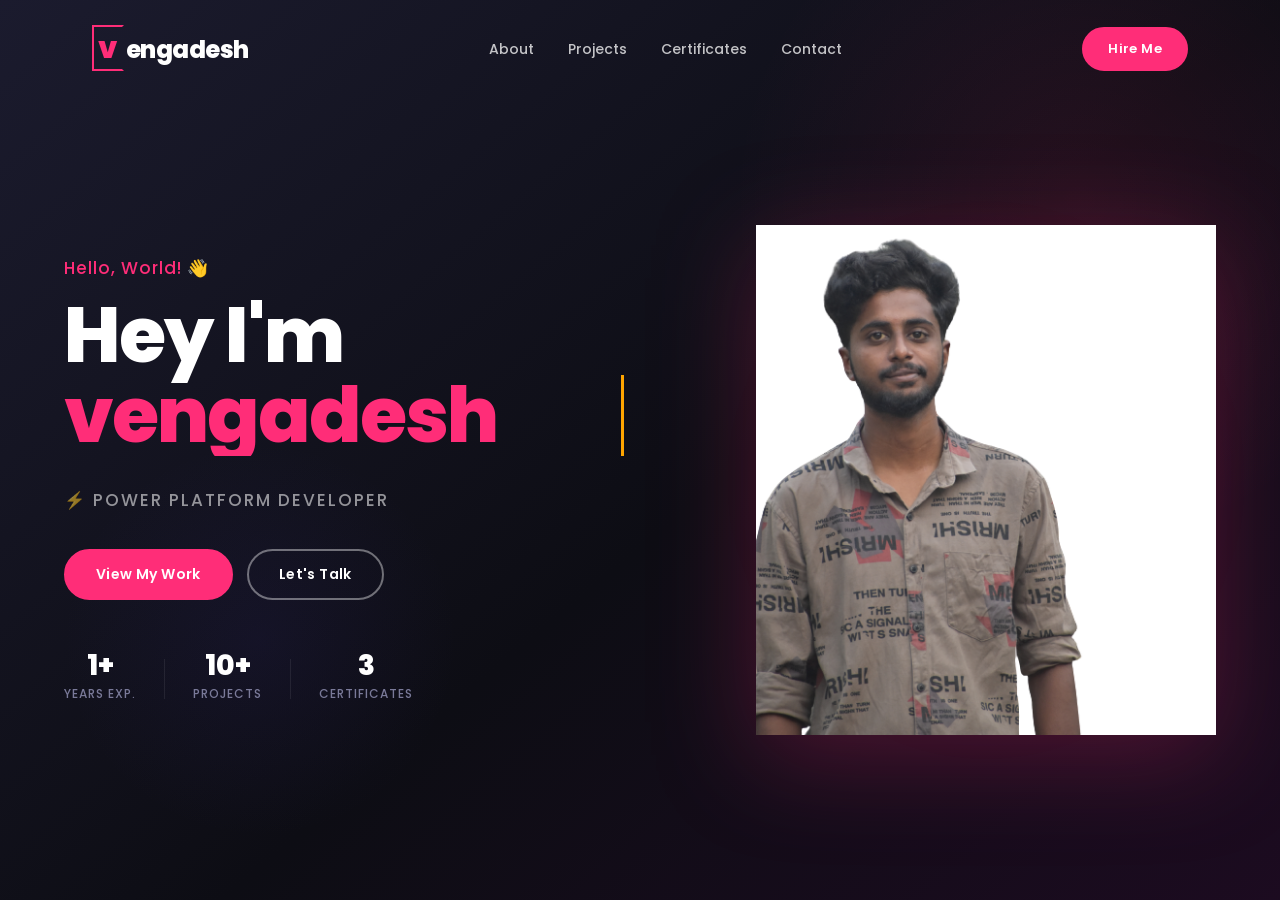
==== portfolio/index.html @ 94b804ec "Add files via upload" ====
<!DOCTYPE html>
<html lang="en">
<head>
    <meta charset="UTF-8">
    <meta name="viewport" content="width=device-width, initial-scale=1.0">
    <title>Vengadesh | Power Platform Developer</title>
    <link rel="stylesheet" href="style.css">
    <link href="https://fonts.googleapis.com/css2?family=Poppins:wght@300;400;500;600;700;800&display=swap" rel="stylesheet">
    <link rel="stylesheet" href="https://cdnjs.cloudflare.com/ajax/libs/font-awesome/6.4.0/css/all.min.css">
</head>
<body class="page-home">

    <!-- ── NAV ── -->
    <nav class="navbar">
        <div class="nav-inner">
            <a href="index.html" class="logo">vengadesh</a>
            <ul class="nav-links">
                <li><a href="about.html">About</a></li>
                <li><a href="pro.html">Projects</a></li>
                <li><a href="cer.html">Certificates</a></li>
                <li><a href="cont.html">Contact</a></li>
            </ul>
            <a href="cont.html" class="btn-hire">Hire Me</a>
            <button class="hamburger" onclick="toggleMenu()" aria-label="menu">
                <span></span><span></span><span></span>
            </button>
        </div>
        <!-- Mobile menu -->
        <div class="mobile-menu" id="mobileMenu">
            <a href="about.html">About</a>
            <a href="pro.html">Projects</a>
            <a href="cer.html">Certificates</a>
            <a href="cont.html">Contact</a>
            <a href="cont.html" class="btn-hire">Hire Me</a>
        </div>
    </nav>

    <!-- ── HERO ── -->
    <section class="hero">
        <div class="hero-left">
            <p class="hero-greeting">Hello, World! 👋</p>
            <h1 class="hero-title">
                Hey I'm<br>
                <span class="typed-name" id="typedText">vengadesh</span>
            </h1>
            <p class="hero-role">⚡ Power Platform Developer</p>
            <div class="hero-cta">
                <a href="pro.html" class="btn-primary">View My Work</a>
                <a href="cont.html" class="btn-secondary">Let's Talk</a>
            </div>
            <div class="hero-stats">
                <div class="stat"><strong>1+</strong><span>Years Exp.</span></div>
                <div class="stat-sep"></div>
                <div class="stat"><strong>10+</strong><span>Projects</span></div>
                <div class="stat-sep"></div>
                <div class="stat"><strong>3</strong><span>Certificates</span></div>
            </div>
        </div>

        <div class="hero-right">
            <div class="hero-img-wrap">
                <div class="img-glow"></div>
                <img src="images/bcg.png" alt="Vengadesh" class="hero-img">
            </div>
        </div>
    </section>

    <script>
        window.addEventListener('scroll', () => {
            document.querySelector('.navbar').classList.toggle('scrolled', window.scrollY > 60);
        });
        function toggleMenu() {
            document.getElementById('mobileMenu').classList.toggle('open');
        }
    </script>
</body>
</html>
---- portfolio/style.css ----
/* ═══════════════════════════════════════════════
   RESET & ROOT VARIABLES
═══════════════════════════════════════════════ */
*, *::before, *::after { margin: 0; padding: 0; box-sizing: border-box; }

:root {
    --pink:        #ff2d78;
    --pink-dark:   #d4215e;
    --pink-glow:   rgba(255, 45, 120, 0.22);
    --dark:        #0d0d14;
    --dark2:       #12121e;
    --dark3:       #1b1b2e;
    --white:       #ffffff;
    --off-white:   #f5f5fb;
    --muted:       #7a7a99;
    --border-dark: rgba(255,255,255,0.08);
    --border-light:#e2e2ee;
    --radius:      14px;
    --shadow-sm:   0 4px 20px rgba(0,0,0,0.08);
    --shadow-md:   0 12px 40px rgba(0,0,0,0.14);
    --shadow-pink: 0 8px 30px rgba(255,45,120,0.25);
    --transition:  all 0.3s cubic-bezier(0.4,0,0.2,1);
}

html { scroll-behavior: smooth; }

body {
    font-family: 'Poppins', sans-serif;
    background: var(--white);
    color: #111;
    overflow-x: hidden;
}

body.page-inner { padding-top: 80px; }

a { text-decoration: none; color: inherit; }
ul { list-style: none; }
img { display: block; max-width: 100%; }

/* ═══════════════════════════════════════════════
   SHARED UTILITY
═══════════════════════════════════════════════ */
.container {
    max-width: 1160px;
    margin: 0 auto;
    padding: 0 32px;
}

.section-tag {
    display: inline-block;
    font-size: 12px;
    font-weight: 700;
    letter-spacing: 3px;
    text-transform: uppercase;
    color: var(--pink);
    margin-bottom: 10px;
}

.section-heading {
    font-size: clamp(28px, 4vw, 42px);
    font-weight: 800;
    letter-spacing: -0.5px;
    color: #111;
    margin-bottom: 48px;
}
.section-heading span { color: var(--pink); }

.dark-section .section-heading { color: var(--white); }

/* Divider */
.divider {
    width: 52px;
    height: 4px;
    background: var(--pink);
    border-radius: 2px;
    margin: 12px 0 32px;
}

/* ═══════════════════════════════════════════════
   BUTTONS
═══════════════════════════════════════════════ */
.btn-primary, .btn-secondary, .btn-hire {
    display: inline-flex;
    align-items: center;
    gap: 8px;
    font-family: 'Poppins', sans-serif;
    font-size: 14px;
    font-weight: 600;
    letter-spacing: 0.4px;
    padding: 13px 30px;
    border-radius: 50px;
    cursor: pointer;
    border: 2px solid transparent;
    transition: var(--transition);
}

.btn-primary {
    background: var(--pink);
    color: var(--white);
    border-color: var(--pink);
}
.btn-primary:hover {
    background: transparent;
    color: var(--pink);
    transform: translateY(-2px);
    box-shadow: var(--shadow-pink);
}

.btn-secondary {
    background: transparent;
    color: var(--white);
    border-color: rgba(255,255,255,0.4);
}
.btn-secondary:hover {
    border-color: var(--white);
    background: rgba(255,255,255,0.08);
    transform: translateY(-2px);
}

/* Dark pages secondary button */
.page-inner .btn-secondary {
    color: var(--pink);
    border-color: var(--pink);
}
.page-inner .btn-secondary:hover {
    background: var(--pink-glow);
    color: var(--pink);
}

.btn-hire {
    background: var(--pink);
    color: var(--white);
    border-color: var(--pink);
    padding: 10px 24px;
    font-size: 13px;
}
.btn-hire:hover {
    background: var(--pink-dark);
    transform: translateY(-2px);
    box-shadow: var(--shadow-pink);
}

/* ═══════════════════════════════════════════════
   NAVBAR
═══════════════════════════════════════════════ */
.navbar {
    position: fixed;
    top: 0;
    left: 0;
    width: 100%;
    z-index: 1000;
    transition: var(--transition);
}

.nav-inner {
    display: flex;
    align-items: center;
    justify-content: space-between;
    max-width: 1160px;
    margin: 0 auto;
    padding: 22px 32px;
    transition: var(--transition);
}

/* Transparent state (home hero) */
.navbar:not(.scrolled) .nav-inner {
    padding: 26px 32px;
}

/* Scrolled / inner pages */
.navbar.scrolled {
    background: rgba(13, 13, 20, 0.95);
    backdrop-filter: blur(18px);
    -webkit-backdrop-filter: blur(18px);
    border-bottom: 1px solid var(--border-dark);
    box-shadow: 0 4px 30px rgba(0,0,0,0.3);
}
.navbar.scrolled .nav-inner { padding: 14px 32px; }

/* Logo */
.logo {
    font-size: 24px;
    font-weight: 800;
    color: var(--white);
    letter-spacing: -0.5px;
    cursor: pointer;
}
.logo::first-letter {
    font-size: 30px;
    color: var(--pink);
    border: 2px solid var(--pink);
    border-right-color: transparent;
    padding: 0 5px 0 4px;
    margin-right: 2px;
}

/* Nav links */
.nav-links {
    display: flex;
    align-items: center;
    gap: 6px;
}
.nav-links li a {
    font-size: 14px;
    font-weight: 500;
    color: rgba(255,255,255,0.75);
    padding: 7px 14px;
    border-radius: 8px;
    position: relative;
    transition: color 0.25s;
}
.nav-links li a::after {
    content: '';
    position: absolute;
    bottom: 2px;
    left: 14px;
    width: 0;
    height: 2px;
    background: var(--pink);
    border-radius: 1px;
    transition: width 0.3s ease;
}
.nav-links li a:hover,
.nav-links li a.active { color: var(--white); }
.nav-links li a:hover::after,
.nav-links li a.active::after { width: calc(100% - 28px); }
.nav-links li a.active { color: var(--pink); }

/* Hamburger (mobile) */
.hamburger {
    display: none;
    flex-direction: column;
    gap: 5px;
    background: none;
    border: none;
    cursor: pointer;
    padding: 4px;
}
.hamburger span {
    width: 24px;
    height: 2px;
    background: var(--white);
    border-radius: 2px;
    transition: var(--transition);
}

/* Mobile menu */
.mobile-menu {
    display: none;
    flex-direction: column;
    gap: 4px;
    padding: 12px 32px 20px;
    background: rgba(13,13,20,0.97);
    border-top: 1px solid var(--border-dark);
}
.mobile-menu.open { display: flex; }
.mobile-menu a {
    font-size: 15px;
    font-weight: 500;
    color: rgba(255,255,255,0.8);
    padding: 10px 0;
    border-bottom: 1px solid var(--border-dark);
}
.mobile-menu a.active,
.mobile-menu a:hover { color: var(--pink); }
.mobile-menu .btn-hire { margin-top: 10px; align-self: flex-start; }

/* ═══════════════════════════════════════════════
   HOME HERO
═══════════════════════════════════════════════ */
.hero {
    display: flex;
    align-items: center;
    justify-content: space-between;
    min-height: 100vh;
    background: linear-gradient(140deg, var(--dark3) 0%, var(--dark) 55%, #1c0b20 100%);
    padding: 120px 64px 60px;
    position: relative;
    overflow: hidden;
}

/* background glow blobs */
.hero::before {
    content: '';
    position: absolute;
    width: 700px;
    height: 700px;
    background: radial-gradient(circle, rgba(255,45,120,0.1) 0%, transparent 70%);
    top: -150px;
    right: -150px;
    border-radius: 50%;
    pointer-events: none;
}
.hero::after {
    content: '';
    position: absolute;
    width: 400px;
    height: 400px;
    background: radial-gradient(circle, rgba(80,60,200,0.08) 0%, transparent 70%);
    bottom: 60px;
    left: 60px;
    border-radius: 50%;
    pointer-events: none;
}

.hero-left {
    flex: 1;
    max-width: 560px;
    z-index: 1;
    animation: fadeInUp 0.8s ease both;
}

.hero-greeting {
    font-size: 17px;
    font-weight: 500;
    color: var(--pink);
    letter-spacing: 1px;
    margin-bottom: 14px;
}

.hero-title {
    font-size: clamp(44px, 6vw, 82px);
    font-weight: 800;
    color: var(--white);
    line-height: 1.05;
    letter-spacing: -2px;
    margin-bottom: 18px;
}

.typed-name {
    color: var(--pink);
    overflow: hidden;
    border-right: 3px solid orange;
    white-space: nowrap;
    display: inline-block;
    animation: typing 3.5s steps(30, end) both, blink-caret 0.7s step-end infinite;
}

@keyframes typing {
    from { width: 0; }
    to   { width: 100%; }
}
@keyframes blink-caret {
    from, to { border-color: transparent; }
    50%       { border-color: orange; }
}

.hero-role {
    font-size: 17px;
    font-weight: 500;
    color: rgba(255,255,255,0.55);
    letter-spacing: 2px;
    text-transform: uppercase;
    margin-bottom: 36px;
}

.hero-cta {
    display: flex;
    gap: 14px;
    flex-wrap: wrap;
    margin-bottom: 52px;
}

.hero-stats {
    display: flex;
    align-items: center;
    gap: 28px;
}
.stat { text-align: center; }
.stat strong {
    display: block;
    font-size: 28px;
    font-weight: 800;
    color: var(--white);
    line-height: 1;
}
.stat span {
    font-size: 12px;
    color: var(--muted);
    font-weight: 500;
    text-transform: uppercase;
    letter-spacing: 1px;
}
.stat-sep {
    width: 1px;
    height: 40px;
    background: var(--border-dark);
}

/* Hero image */
.hero-right {
    flex: 0 0 42%;
    display: flex;
    justify-content: flex-end;
    align-items: flex-end;
    z-index: 1;
    position: relative;
}
.hero-img-wrap {
    position: relative;
    width: 100%;
    max-width: 460px;
}
.img-glow {
    position: absolute;
    inset: 20px;
    background: radial-gradient(ellipse, rgba(255,45,120,0.3) 0%, transparent 70%);
    filter: blur(40px);
    z-index: 0;
}
.hero-img {
    position: relative;
    width: 100%;
    z-index: 1;
    filter: drop-shadow(0 20px 50px rgba(255,45,120,0.25));
    animation: float 4s ease-in-out infinite;
}
@keyframes float {
    0%,100% { transform: translateY(0); }
    50%      { transform: translateY(-16px); }
}

@keyframes fadeInUp {
    from { opacity:0; transform: translateY(30px); }
    to   { opacity:1; transform: translateY(0); }
}

/* ═══════════════════════════════════════════════
   PAGE HERO (inner pages banner)
═══════════════════════════════════════════════ */
.page-hero {
    background: linear-gradient(135deg, var(--off-white) 0%, #ece9f8 100%);
    padding: 80px 32px 70px;
    text-align: center;
    border-bottom: 1px solid var(--border-light);
}
.dark-hero {
    background: linear-gradient(140deg, var(--dark3) 0%, var(--dark) 100%);
    border-bottom: 1px solid var(--border-dark);
}
.page-hero-inner { max-width: 700px; margin: 0 auto; }

.page-hero h1 {
    font-size: clamp(34px, 5vw, 56px);
    font-weight: 800;
    color: #111;
    letter-spacing: -1px;
}
.dark-hero h1 { color: var(--white); }
.page-hero h1 span { color: var(--pink); }

.page-hero > .page-hero-inner > p {
    font-size: 16px;
    color: #666;
    margin-top: 10px;
    margin-bottom: 20px;
}
.dark-hero .page-hero-inner > p { color: var(--muted); }

.breadcrumb {
    display: inline-flex;
    align-items: center;
    gap: 8px;
    font-size: 13px;
    color: #999;
}
.breadcrumb a { color: var(--pink); font-weight: 500; }
.breadcrumb i { font-size: 10px; }
.breadcrumb span { color: #555; }
.light-breadcrumb .breadcrumb span { color: var(--muted); }

/* ═══════════════════════════════════════════════
   INNER SECTION (shared wrapper)
═══════════════════════════════════════════════ */
.inner-section {
    padding: 80px 0 100px;
}
.dark-section {
    background: var(--dark);
    color: var(--white);
}

/* ═══════════════════════════════════════════════
   ABOUT PAGE
═══════════════════════════════════════════════ */
.about-grid {
    display: grid;
    grid-template-columns: 380px 1fr;
    gap: 72px;
    align-items: start;
    margin-bottom: 80px;
}

.about-img-col {
    display: flex;
    flex-direction: column;
    align-items: center;
    gap: 24px;
}

.about-img-frame {
    position: relative;
    width: 100%;
    border-radius: var(--radius);
}
.about-img-frame img {
    width: 100%;
    border-radius: var(--radius);
    border: 4px solid var(--pink);
    box-shadow: var(--shadow-pink);
}
.exp-badge {
    position: absolute;
    bottom: -18px;
    right: -18px;
    background: var(--pink);
    color: var(--white);
    padding: 16px 20px;
    border-radius: 12px;
    text-align: center;
    box-shadow: var(--shadow-pink);
    min-width: 88px;
}
.exp-badge strong { display: block; font-size: 26px; font-weight: 800; line-height: 1; }
.exp-badge span   { font-size: 11px; font-weight: 500; text-transform: uppercase; letter-spacing: 1px; opacity: 0.9; }

.social-row { display: flex; gap: 12px; margin-top: 14px; }
.social-row a {
    width: 40px;
    height: 40px;
    background: var(--off-white);
    border: 1px solid var(--border-light);
    border-radius: 10px;
    display: flex;
    align-items: center;
    justify-content: center;
    font-size: 15px;
    color: #555;
    transition: var(--transition);
}
.social-row a:hover {
    background: var(--pink);
    border-color: var(--pink);
    color: var(--white);
    transform: translateY(-3px);
}

/* Text column */
.about-text-col { padding-top: 6px; }

.about-heading {
    font-size: clamp(22px, 3vw, 30px);
    font-weight: 800;
    color: #111;
    line-height: 1.3;
    margin-bottom: 16px;
    letter-spacing: -0.5px;
}
.about-heading span { color: var(--pink); }

.about-desc {
    font-size: 15px;
    color: #555;
    line-height: 1.85;
    margin-bottom: 14px;
}

/* Tabs */
.tab-bar {
    display: flex;
    gap: 4px;
    border-bottom: 2px solid var(--border-light);
    margin: 28px 0 22px;
}
.tab-btn {
    font-family: 'Poppins', sans-serif;
    font-size: 14px;
    font-weight: 600;
    color: #999;
    background: none;
    border: none;
    padding: 9px 20px;
    cursor: pointer;
    position: relative;
    bottom: -2px;
    border-bottom: 2px solid transparent;
    transition: color 0.25s, border-color 0.25s;
    border-radius: 6px 6px 0 0;
}
.tab-btn:hover { color: var(--pink); }
.tab-btn.active { color: var(--pink); border-bottom-color: var(--pink); }

.tab-panel { display: none; animation: fadeIn 0.3s ease; }
.tab-panel.active { display: block; }
@keyframes fadeIn { from { opacity:0; transform: translateY(6px); } to { opacity:1; transform: none; } }

.skill-list {
    display: grid;
    grid-template-columns: 1fr 1fr;
    gap: 10px;
    margin-bottom: 24px;
}
.skill-list li {
    display: flex;
    align-items: center;
    gap: 9px;
    font-size: 14px;
    color: #444;
    font-weight: 500;
}
.skill-list li i { color: var(--pink); font-size: 13px; flex-shrink: 0; }

/* Timeline (Experience/Education) */
.timeline-list { display: flex; flex-direction: column; gap: 22px; margin-bottom: 24px; }
.timeline-list li { display: flex; gap: 16px; align-items: flex-start; }
.tl-dot {
    width: 12px;
    height: 12px;
    background: var(--pink);
    border-radius: 50%;
    flex-shrink: 0;
    margin-top: 5px;
    box-shadow: 0 0 0 4px rgba(255,45,120,0.15);
}
.tl-body strong { display: block; font-size: 15px; font-weight: 700; color: #111; }
.tl-body em     { display: block; font-size: 12px; color: var(--pink); font-weight: 500; margin: 3px 0 6px; font-style: normal; }
.tl-body p      { font-size: 13px; color: #666; line-height: 1.6; }

.about-actions { display: flex; gap: 14px; flex-wrap: wrap; margin-top: 8px; }

/* Skills progress section */
.skills-progress-section {
    padding-top: 60px;
    border-top: 1px solid var(--border-light);
}
.progress-grid {
    display: grid;
    grid-template-columns: 1fr 1fr;
    gap: 28px 48px;
    margin-top: 40px;
}
.progress-item { }
.progress-label {
    display: flex;
    justify-content: space-between;
    font-size: 14px;
    font-weight: 600;
    color: #333;
    margin-bottom: 8px;
}
.progress-bar {
    width: 100%;
    height: 8px;
    background: #eee;
    border-radius: 10px;
    overflow: hidden;
}
.progress-fill {
    height: 100%;
    background: linear-gradient(90deg, var(--pink-dark), var(--pink));
    border-radius: 10px;
    animation: fillBar 1.2s ease both;
}
@keyframes fillBar { from { width: 0 !important; } }

/* ═══════════════════════════════════════════════
   PROJECTS PAGE
═══════════════════════════════════════════════ */
.filter-row {
    display: flex;
    gap: 10px;
    flex-wrap: wrap;
    margin-bottom: 44px;
}
.filter-btn {
    font-family: 'Poppins', sans-serif;
    font-size: 13px;
    font-weight: 600;
    padding: 9px 22px;
    border-radius: 50px;
    border: 1px solid var(--border-dark);
    background: transparent;
    color: var(--muted);
    cursor: pointer;
    transition: var(--transition);
}
.filter-btn:hover { color: var(--white); border-color: var(--white); }
.filter-btn.active {
    background: var(--pink);
    border-color: var(--pink);
    color: var(--white);
}

.projects-grid {
    display: grid;
    grid-template-columns: repeat(auto-fit, minmax(300px, 1fr));
    gap: 24px;
}

.pro-card {
    background: rgba(255,255,255,0.03);
    border: 1px solid var(--border-dark);
    border-radius: var(--radius);
    padding: 28px;
    display: flex;
    flex-direction: column;
    gap: 0;
    position: relative;
    transition: var(--transition);
    overflow: hidden;
}
.pro-card::before {
    content: '';
    position: absolute;
    inset: 0;
    background: linear-gradient(135deg, rgba(255,45,120,0.07), transparent 60%);
    opacity: 0;
    transition: opacity 0.35s;
}
.pro-card:hover {
    border-color: var(--pink);
    transform: translateY(-6px);
    box-shadow: 0 20px 50px rgba(255,45,120,0.18);
}
.pro-card:hover::before { opacity: 1; }

.featured-card {
    border-color: rgba(255,45,120,0.4);
    background: rgba(255,45,120,0.05);
}

.featured-ribbon {
    position: absolute;
    top: 14px;
    right: 14px;
    background: var(--pink);
    color: var(--white);
    font-size: 10px;
    font-weight: 700;
    padding: 4px 12px;
    border-radius: 20px;
    text-transform: uppercase;
    letter-spacing: 0.5px;
}

.pro-card-top {
    display: flex;
    align-items: flex-start;
    justify-content: space-between;
    margin-bottom: 18px;
    flex-wrap: wrap;
    gap: 10px;
}
.pro-icon {
    width: 48px;
    height: 48px;
    background: var(--pink-glow);
    border: 1px solid rgba(255,45,120,0.25);
    border-radius: 12px;
    display: flex;
    align-items: center;
    justify-content: center;
    font-size: 20px;
    color: var(--pink);
    flex-shrink: 0;
}
.pro-tags {
    display: flex;
    flex-wrap: wrap;
    gap: 6px;
    justify-content: flex-end;
    flex: 1;
}
.pro-tags span {
    background: rgba(255,45,120,0.1);
    color: var(--pink);
    font-size: 10px;
    font-weight: 700;
    padding: 3px 10px;
    border-radius: 20px;
    border: 1px solid rgba(255,45,120,0.2);
    text-transform: uppercase;
    letter-spacing: 0.5px;
}

.pro-card h3 {
    font-size: 17px;
    font-weight: 700;
    color: var(--white);
    margin-bottom: 10px;
    line-height: 1.3;
}
.pro-card p {
    font-size: 13px;
    color: var(--muted);
    line-height: 1.75;
    flex: 1;
    margin-bottom: 20px;
}

.pro-footer {
    display: flex;
    align-items: center;
    justify-content: space-between;
    margin-top: auto;
}
.pro-links { display: flex; gap: 16px; }
.pro-links a {
    font-size: 13px;
    font-weight: 500;
    color: rgba(255,255,255,0.5);
    display: flex;
    align-items: center;
    gap: 6px;
    transition: color 0.25s;
}
.pro-links a:hover { color: var(--pink); }
.pro-year {
    font-size: 11px;
    font-weight: 700;
    color: var(--muted);
    letter-spacing: 1px;
}

/* ═══════════════════════════════════════════════
   CERTIFICATES PAGE
═══════════════════════════════════════════════ */
.cert-stats-row {
    display: flex;
    justify-content: center;
    gap: 60px;
    margin-bottom: 60px;
    padding: 30px;
    background: var(--off-white);
    border-radius: var(--radius);
    border: 1px solid var(--border-light);
}
.cert-stat { text-align: center; }
.cert-stat strong { display: block; font-size: 30px; font-weight: 800; color: var(--pink); line-height: 1; }
.cert-stat span   { font-size: 13px; color: #777; font-weight: 500; text-transform: uppercase; letter-spacing: 1px; }

.certs-grid {
    display: grid;
    grid-template-columns: repeat(auto-fit, minmax(320px, 1fr));
    gap: 20px;
}

.cert-card {
    background: var(--white);
    border: 1px solid var(--border-light);
    border-radius: var(--radius);
    display: flex;
    gap: 20px;
    padding: 24px;
    align-items: flex-start;
    transition: var(--transition);
    box-shadow: var(--shadow-sm);
    position: relative;
    overflow: hidden;
}
.cert-card:hover {
    border-color: var(--pink);
    transform: translateY(-4px);
    box-shadow: 0 14px 40px rgba(255,45,120,0.12);
}
.featured-cert {
    border-color: rgba(255,45,120,0.3);
    background: linear-gradient(135deg, rgba(255,45,120,0.04), var(--white));
}

.cert-badge {
    width: 58px;
    height: 58px;
    border-radius: 14px;
    display: flex;
    flex-direction: column;
    align-items: center;
    justify-content: center;
    font-size: 20px;
    color: var(--white);
    font-weight: 800;
    flex-shrink: 0;
    gap: 2px;
}
.cert-badge span { font-size: 9px; font-weight: 700; letter-spacing: 0.5px; }
.ms-blue  { background: linear-gradient(135deg, #0078d4, #005a9e); }
.ms-pink  { background: linear-gradient(135deg, var(--pink), var(--pink-dark)); }
.ms-teal  { background: linear-gradient(135deg, #00b4d8, #0077b6); }

.cert-info { flex: 1; }
.cert-header {
    display: flex;
    align-items: flex-start;
    justify-content: space-between;
    gap: 8px;
    margin-bottom: 5px;
}
.cert-header h3 { font-size: 14px; font-weight: 700; color: #111; line-height: 1.3; }
.cert-year-tag {
    background: #f0f0f8;
    color: #666;
    font-size: 11px;
    font-weight: 700;
    padding: 2px 9px;
    border-radius: 20px;
    white-space: nowrap;
    flex-shrink: 0;
}

.cert-issuer {
    font-size: 12px;
    color: var(--pink);
    font-weight: 600;
    margin-bottom: 8px;
    display: flex;
    align-items: center;
    gap: 5px;
}
.cert-desc {
    font-size: 12.5px;
    color: #666;
    line-height: 1.65;
    margin-bottom: 14px;
}
.cert-footer {
    display: flex;
    align-items: center;
    justify-content: space-between;
}
.cert-status {
    font-size: 11px;
    font-weight: 600;
    display: flex;
    align-items: center;
    gap: 5px;
}
.active-cert { color: #22c55e; }
.active-cert i { font-size: 7px; }

.cert-view-btn {
    font-size: 12px;
    font-weight: 600;
    color: var(--pink);
    display: flex;
    align-items: center;
    gap: 5px;
    transition: gap 0.2s;
}
.cert-view-btn:hover { gap: 8px; }

/* ═══════════════════════════════════════════════
   CONTACT PAGE
═══════════════════════════════════════════════ */
.contact-wrap {
    display: grid;
    grid-template-columns: 1fr 1.4fr;
    gap: 72px;
    align-items: start;
}

.contact-info-col { }
.light-tag { color: var(--pink); }

.contact-heading {
    font-size: clamp(22px, 3vw, 32px);
    font-weight: 800;
    color: var(--white);
    line-height: 1.25;
    letter-spacing: -0.5px;
    margin-bottom: 14px;
}
.contact-heading span { color: var(--pink); }

.contact-intro {
    font-size: 14px;
    color: var(--muted);
    line-height: 1.8;
    margin-bottom: 36px;
}

.contact-detail-list { display: flex; flex-direction: column; gap: 22px; margin-bottom: 38px; }

.contact-detail-item { display: flex; gap: 16px; align-items: flex-start; }
.contact-icon-box {
    width: 46px;
    height: 46px;
    background: var(--pink-glow);
    border: 1px solid rgba(255,45,120,0.25);
    border-radius: 12px;
    display: flex;
    align-items: center;
    justify-content: center;
    color: var(--pink);
    font-size: 16px;
    flex-shrink: 0;
}
.contact-detail-text strong {
    display: block;
    font-size: 13px;
    font-weight: 700;
    color: rgba(255,255,255,0.5);
    text-transform: uppercase;
    letter-spacing: 1px;
    margin-bottom: 3px;
}
.contact-detail-text a,
.contact-detail-text p {
    font-size: 15px;
    color: var(--white);
    font-weight: 500;
    transition: color 0.25s;
}
.contact-detail-text a:hover { color: var(--pink); }

.contact-socials { display: flex; gap: 10px; }
.contact-socials a {
    width: 42px;
    height: 42px;
    background: rgba(255,255,255,0.04);
    border: 1px solid var(--border-dark);
    border-radius: 10px;
    display: flex;
    align-items: center;
    justify-content: center;
    color: var(--muted);
    font-size: 16px;
    transition: var(--transition);
}
.contact-socials a:hover {
    background: var(--pink-glow);
    border-color: var(--pink);
    color: var(--pink);
    transform: translateY(-3px);
}

/* Contact Form */
.contact-form-col {
    background: rgba(255,255,255,0.03);
    border: 1px solid var(--border-dark);
    border-radius: var(--radius);
    padding: 36px 32px;
}

.contact-form { display: flex; flex-direction: column; gap: 18px; }

.form-row {
    display: grid;
    grid-template-columns: 1fr 1fr;
    gap: 18px;
}

.form-field { display: flex; flex-direction: column; gap: 7px; }
.form-field label {
    font-size: 12px;
    font-weight: 700;
    color: rgba(255,255,255,0.5);
    text-transform: uppercase;
    letter-spacing: 1px;
}
.form-field input,
.form-field textarea {
    width: 100%;
    padding: 13px 16px;
    background: rgba(255,255,255,0.04);
    border: 1px solid var(--border-dark);
    border-radius: 10px;
    color: var(--white);
    font-family: 'Poppins', sans-serif;
    font-size: 14px;
    outline: none;
    transition: border-color 0.25s, background 0.25s;
    resize: none;
}
.form-field input::placeholder,
.form-field textarea::placeholder { color: var(--muted); }
.form-field input:focus,
.form-field textarea:focus {
    border-color: var(--pink);
    background: rgba(255,45,120,0.04);
}

.form-submit { align-self: flex-start; }

.form-success {
    display: none;
    align-items: center;
    gap: 10px;
    background: rgba(34,197,94,0.1);
    border: 1px solid rgba(34,197,94,0.3);
    color: #4ade80;
    padding: 12px 16px;
    border-radius: 10px;
    font-size: 14px;
    font-weight: 500;
}

/* ═══════════════════════════════════════════════
   FOOTER
═══════════════════════════════════════════════ */
.site-footer {
    background: var(--off-white);
    border-top: 1px solid var(--border-light);
    padding: 26px 32px;
    text-align: center;
    font-size: 14px;
    color: #888;
}
.site-footer span { color: var(--pink); font-weight: 600; }

.dark-footer {
    background: #08080f;
    border-top: 1px solid var(--border-dark);
    color: var(--muted);
}

/* ═══════════════════════════════════════════════
   RESPONSIVE
═══════════════════════════════════════════════ */
@media (max-width: 1024px) {
    .hero { padding: 120px 40px 60px; }
    .about-grid { grid-template-columns: 1fr; gap: 48px; }
    .about-img-col { max-width: 340px; margin: 0 auto; }
    .contact-wrap { grid-template-columns: 1fr; gap: 48px; }
}

@media (max-width: 768px) {
    .nav-inner { padding: 16px 20px; }
    .navbar.scrolled .nav-inner { padding: 12px 20px; }
    .nav-links { display: none; }
    .btn-hire { display: none; }
    .hamburger { display: flex; }

    .hero { flex-direction: column; justify-content: center; padding: 120px 24px 60px; text-align: center; }
    .hero-right { display: none; }
    .hero-cta { justify-content: center; }
    .hero-stats { justify-content: center; }
    .hero-greeting { text-align: center; }

    .container { padding: 0 20px; }
    .inner-section { padding: 60px 0 80px; }

    .page-hero { padding: 60px 20px 50px; }

    .progress-grid { grid-template-columns: 1fr; }
    .skill-list { grid-template-columns: 1fr; }
    .form-row { grid-template-columns: 1fr; }
    .certs-grid { grid-template-columns: 1fr; }
    .cert-stats-row { gap: 30px; padding: 22px 16px; }
    .contact-form-col { padding: 24px 20px; }
    .projects-grid { grid-template-columns: 1fr; }
}
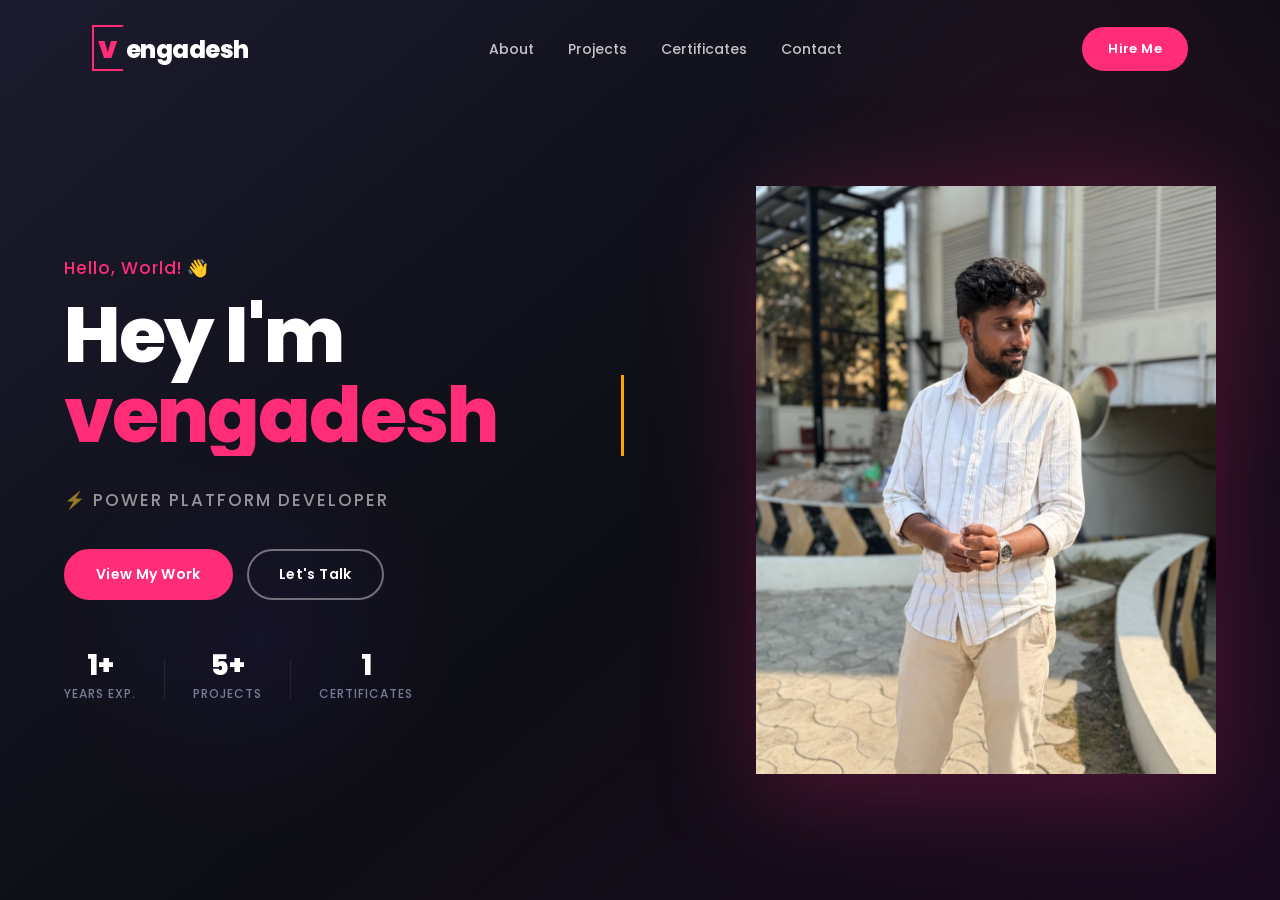
==== commit fcde48b3: "Commit" ====
--- a/portfolio/index.html
+++ b/portfolio/index.html
@@ -51,9 +51,9 @@
             <div class="hero-stats">
                 <div class="stat"><strong>1+</strong><span>Years Exp.</span></div>
                 <div class="stat-sep"></div>
-                <div class="stat"><strong>10+</strong><span>Projects</span></div>
+                <div class="stat"><strong>5+</strong><span>Projects</span></div>
                 <div class="stat-sep"></div>
-                <div class="stat"><strong>3</strong><span>Certificates</span></div>
+                <div class="stat"><strong>1</strong><span>Certificates</span></div>
             </div>
         </div>
 
--- a/portfolio/style.css
+++ b/portfolio/style.css
@@ -845,6 +845,31 @@
     gap: 20px;
 }
 
+/* Dark section overrides for cert page */
+.dark-section .cert-stats-row {
+    background: rgba(255,255,255,0.04);
+    border: 1px solid var(--border-dark);
+}
+.dark-section .cert-stats-row .cert-stat strong { color: var(--pink); }
+.dark-section .cert-stats-row .cert-stat span   { color: var(--muted); }
+
+.dark-section .cert-card {
+    background: rgba(255,255,255,0.04);
+    border: 1px solid var(--border-dark);
+    box-shadow: none;
+}
+.dark-section .cert-card:hover {
+    border-color: var(--pink);
+    box-shadow: 0 14px 40px rgba(255,45,120,0.15);
+}
+.dark-section .featured-cert {
+    background: rgba(255,45,120,0.06);
+    border-color: rgba(255,45,120,0.3);
+}
+.dark-section .cert-header h3  { color: var(--white); }
+.dark-section .cert-desc        { color: var(--muted); }
+.dark-section .cert-year-tag    { background: rgba(255,255,255,0.07); color: var(--muted); }
+
 .cert-card {
     background: var(--white);
     border: 1px solid var(--border-light);
@@ -1081,17 +1106,38 @@
 
 .form-submit { align-self: flex-start; }
 
-.form-success {
+.form-success,
+.form-error {
     display: none;
     align-items: center;
     gap: 10px;
-    background: rgba(34,197,94,0.1);
-    border: 1px solid rgba(34,197,94,0.3);
-    color: #4ade80;
     padding: 12px 16px;
     border-radius: 10px;
     font-size: 14px;
     font-weight: 500;
+}
+.form-success {
+    background: rgba(34,197,94,0.1);
+    border: 1px solid rgba(34,197,94,0.3);
+    color: #4ade80;
+}
+.form-error {
+    background: rgba(255,60,60,0.1);
+    border: 1px solid rgba(255,60,60,0.3);
+    color: #f87171;
+}
+
+.btn-spinner {
+    display: inline-flex;
+    align-items: center;
+    gap: 8px;
+    font-size: 14px;
+}
+.form-submit:disabled {
+    opacity: 0.7;
+    cursor: not-allowed;
+    transform: none !important;
+    box-shadow: none !important;
 }
 
 /* ═══════════════════════════════════════════════
